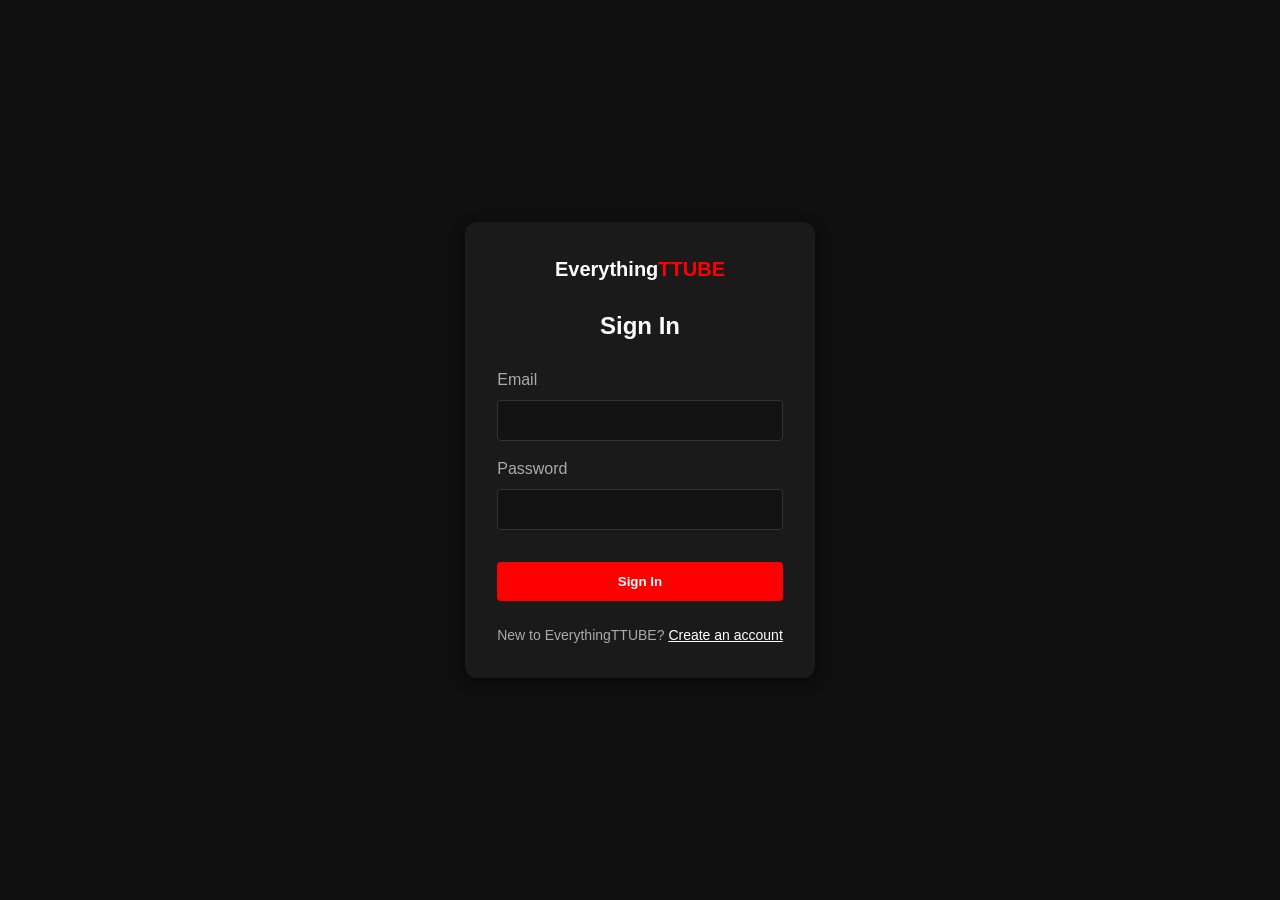
==== admin.html @ 3703082a "Auto-update frontend [skip ci]" ====
<!DOCTYPE html>
<html lang="en">
<head>
    <meta charset="UTF-8">
    <meta name="viewport" content="width=device-width, initial-scale=1.0">
    <title>EverythingTTUBE - Admin Moderation</title>
    <link rel="stylesheet" href="css/style.css">
    <link rel="stylesheet" href="https://cdnjs.cloudflare.com/ajax/libs/font-awesome/6.0.0/css/all.min.css">
    <style>
        .admin-table {
            width: 100%;
            background: var(--card-bg-color);
            border-radius: 12px;
            overflow: hidden;
            border: 1px solid var(--border-color);
        }
        .admin-table th, .admin-table td {
            padding: 16px;
            text-align: left;
            border-bottom: 1px solid var(--border-color);
        }
        .admin-table th { background: #222; }
        .reason-badge {
            background: #333;
            padding: 4px 8px;
            border-radius: 4px;
            font-size: 12px;
        }
        .action-btn-group {
            display: flex;
            gap: 8px;
        }
        .btn-remove { background: #c62828; color: white; border: none; padding: 6px 12px; border-radius: 4px; cursor: pointer; }
        .btn-dismiss { background: #2e7d32; color: white; border: none; padding: 6px 12px; border-radius: 4px; cursor: pointer; }
    </style>
</head>
<body>
    <header>
        <div class="header-left">
            <a href="index.html" class="logo">Everything<span>TTUBE</span> Admin</a>
        </div>
        <div class="header-right">
            <div id="user-info" class="user-info-container">
                <a href="auth.html" id="login-link" class="login-link">Sign In</a>
            </div>
        </div>
    </header>

    <div class="sidebar">
        <a href="index.html"><i class="fas fa-home"></i> Home</a>
        <hr style="margin: 12px 0; border: 0; border-top: 1px solid var(--border-color);">
        <a href="admin.html" class="active"><i class="fas fa-user-shield"></i> Pending Reports</a>
        <a href="users.html"><i class="fas fa-users"></i> User Management</a>
        <a href="logs.html"><i class="fas fa-list-ul"></i> System Logs</a>
    </div>

    <main>
        <h2 style="margin-bottom: 24px;">Content Moderation Queue</h2>
        <div class="admin-table">
            <table>
                <thead>
                    <tr>
                        <th>Video ID</th>
                        <th>Reporter</th>
                        <th>Reason</th>
                        <th>Date</th>
                        <th>Actions</th>
                    </tr>
                </thead>
                <tbody id="report-list">
                    <!-- Reports will be populated here -->
                </tbody>
            </table>
        </div>
    </main>

    <script src="js/config.js"></script>
    <script src="js/api.js"></script>
    <script>
        API.getReports = async () => {
            const token = localStorage.getItem('ett_token');
            const response = await fetch(`${CONFIG.ADMIN_URL}/moderation/admin/reports`, {
                headers: { 'Authorization': `Bearer ${token}` }
            });
            return await response.json();
        };

        API.takeModAction = async (reportId, action) => {
            const token = localStorage.getItem('ett_token');
            const response = await fetch(`${CONFIG.ADMIN_URL}/moderation/admin/action/${reportId}?action=${action}`, {
                method: 'POST',
                headers: { 'Authorization': `Bearer ${token}` }
            });
            return await response.json();
        };

        async function loadReports() {
            try {
                const reports = await API.getReports();
                const container = document.getElementById('report-list');
                
                if (reports.detail) {
                    container.innerHTML = `<tr><td colspan="5" style="text-align: center; color: var(--primary-color);">${reports.detail}</td></tr>`;
                    return;
                }

                if (reports.length === 0) {
                    container.innerHTML = '<tr><td colspan="5" style="text-align: center;">No pending reports. Great job!</td></tr>';
                    return;
                }

                container.innerHTML = reports.map(r => `
                    <tr>
                        <td>#${r.video_id}</td>
                        <td>User #${r.reporter_id}</td>
                        <td><span class="reason-badge">${r.reason}</span></td>
                        <td>${new Date(r.created_at).toLocaleDateString()}</td>
                        <td class="action-btn-group">
                            <button class="btn-remove" onclick="modAction(${r.id}, 'remove')">Remove</button>
                            <button class="btn-dismiss" onclick="modAction(${r.id}, 'dismiss')">Dismiss</button>
                        </td>
                    </tr>
                `).join('');
            } catch (err) {
                console.error("Admin error:", err);
            }
        }

        async function modAction(reportId, action) {
            if (confirm(`Confirm ${action} action for report #${reportId}?`)) {
                const result = await API.takeModAction(reportId, action);
                alert(result.message);
                loadReports();
            }
        }

        async function checkLogin() {
            const user = await API.getMe();
            const userInfo = document.getElementById('user-info');
            if (user && user.id) {
                if (user.role !== 'admin') {
                    alert("Unauthorized access. Admins only.");
                    location.href = 'index.html';
                    return;
                }
                userInfo.innerHTML = `
                    <span style="color: white; margin-right: 15px;">Admin: ${user.username}</span>
                    <button onclick="API.logout()" style="background: none; border: none; color: white; cursor: pointer;">Logout</button>
                `;
            } else {
                location.href = 'auth.html';
            }
        }

        document.addEventListener('DOMContentLoaded', () => {
            checkLogin();
            loadReports();
        });
    </script>
</body>
</html>
---- css/style.css ----
/* EverythingTTUBE Modern CSS Theme */
:root {
    --primary-color: #ff0000;
    --background-color: #0f0f0f;
    --card-bg-color: #1a1a1a;
    --text-color: #ffffff;
    --text-secondary: #aaaaaa;
    --sidebar-width: 240px;
    --header-height: 56px;
    --border-color: #333333;
}

* {
    box-sizing: border-box;
    margin: 0;
    padding: 0;
}

body {
    font-family: 'Roboto', Arial, sans-serif;
    background-color: var(--background-color);
    color: var(--text-color);
    line-height: 1.5;
}

/* Header */
header {
    height: var(--header-height);
    background-color: var(--background-color);
    display: flex;
    align-items: center;
    justify-content: space-between;
    padding: 0 16px;
    position: fixed;
    top: 0;
    width: 100%;
    z-index: 1000;
    border-bottom: 1px solid var(--border-color);
}

.logo {
    display: flex;
    align-items: center;
    font-weight: bold;
    font-size: 20px;
    color: var(--text-color);
    text-decoration: none;
}

.logo span {
    color: var(--primary-color);
}

.search-bar {
    flex: 0 1 600px;
    display: flex;
    background: #121212;
    border: 1px solid var(--border-color);
    border-radius: 40px;
    overflow: hidden;
    margin: 0 40px;
}

.search-bar input {
    flex: 1;
    background: transparent;
    border: none;
    color: white;
    padding: 8px 16px;
    outline: none;
}

.search-bar button {
    background: #222222;
    border: none;
    padding: 0 20px;
    color: white;
    cursor: pointer;
}

/* Sidebar */
.sidebar {
    width: var(--sidebar-width);
    height: calc(100vh - var(--header-height));
    position: fixed;
    top: var(--header-height);
    left: 0;
    padding: 12px;
    overflow-y: auto;
    background-color: var(--background-color);
}

.sidebar a {
    display: block;
    padding: 10px 12px;
    color: var(--text-color);
    text-decoration: none;
    border-radius: 8px;
    margin-bottom: 4px;
}

.sidebar a:hover {
    background-color: #272727;
}

/* Main Content */
main {
    margin-top: var(--header-height);
    margin-left: var(--sidebar-width);
    padding: 24px;
}

.video-grid {
    display: grid;
    grid-template-columns: repeat(auto-fill, minmax(250px, 1fr));
    gap: 16px;
}

.video-card {
    background-color: transparent;
    cursor: pointer;
}

.thumbnail {
    width: 100%;
    aspect-ratio: 16 / 9;
    background-color: #2a2a2a;
    border-radius: 12px;
    object-fit: cover;
    margin-bottom: 12px;
}

.video-info h3 {
    font-size: 16px;
    margin-bottom: 4px;
    display: -webkit-box;
    -webkit-line-clamp: 2;
    -webkit-box-orient: vertical;
    overflow: hidden;
}

.video-info p {
    color: var(--text-secondary);
    font-size: 14px;
}

/* Auth Page */
.auth-container {
    max-width: 400px;
    margin: 100px auto;
    background: var(--card-bg-color);
    padding: 32px;
    border-radius: 12px;
    box-shadow: 0 4px 12px rgba(0,0,0,0.5);
}

.auth-container h2 {
    margin-bottom: 24px;
    text-align: center;
}

.form-group {
    margin-bottom: 16px;
}

.form-group label {
    display: block;
    margin-bottom: 8px;
    color: var(--text-secondary);
}

.form-group input {
    width: 100%;
    padding: 12px;
    background: #121212;
    border: 1px solid var(--border-color);
    border-radius: 4px;
    color: white;
}

button.primary-btn {
    width: 100%;
    padding: 12px;
    background-color: var(--primary-color);
    color: white;
    border: none;
    border-radius: 4px;
    font-weight: bold;
    cursor: pointer;
    margin-top: 16px;
}

button.primary-btn:hover {
    background-color: #cc0000;
}

/* Tokens */
.token-badge {
    background: #222222;
    padding: 4px 12px;
    border-radius: 20px;
    font-size: 14px;
    display: flex;
    align-items: center;
    gap: 6px;
    color: #ffd700;
    border: 1px solid #444;
}

/* Studio specific styles moved to studio.html internal style but general ones here */
.status-badge {
    padding: 4px 8px;
    border-radius: 4px;
    font-size: 12px;
    font-weight: bold;
}
.status-ready { background: #2e7d32; color: white; }
.status-processing { background: #f57c00; color: white; }
.status-failed { background: #c62828; color: white; }

.action-icon {
    cursor: pointer;
    color: var(--text-secondary);
    margin-right: 12px;
}
.action-icon:hover { color: white; }
.delete-icon:hover { color: var(--primary-color); }

.video-manager {
    background: var(--card-bg-color);
    border-radius: 12px;
    border: 1px solid var(--border-color);
    overflow-x: auto;
}
.video-manager table {
    width: 100%;
    border-collapse: collapse;
}
.video-manager th, .video-manager td {
    padding: 16px;
    text-align: left;
    border-bottom: 1px solid var(--border-color);
}
.video-manager th {
    background: #222;
    color: var(--text-secondary);
    font-size: 12px;
    text-transform: uppercase;
}
.video-manager tr:hover { background: #252525; }

/* Responsive */
@media (max-width: 768px) {
    .sidebar {
        display: none;
    }
    main {
        margin-left: 0;
    }
    .search-bar {
        margin: 0 10px;
    }
}
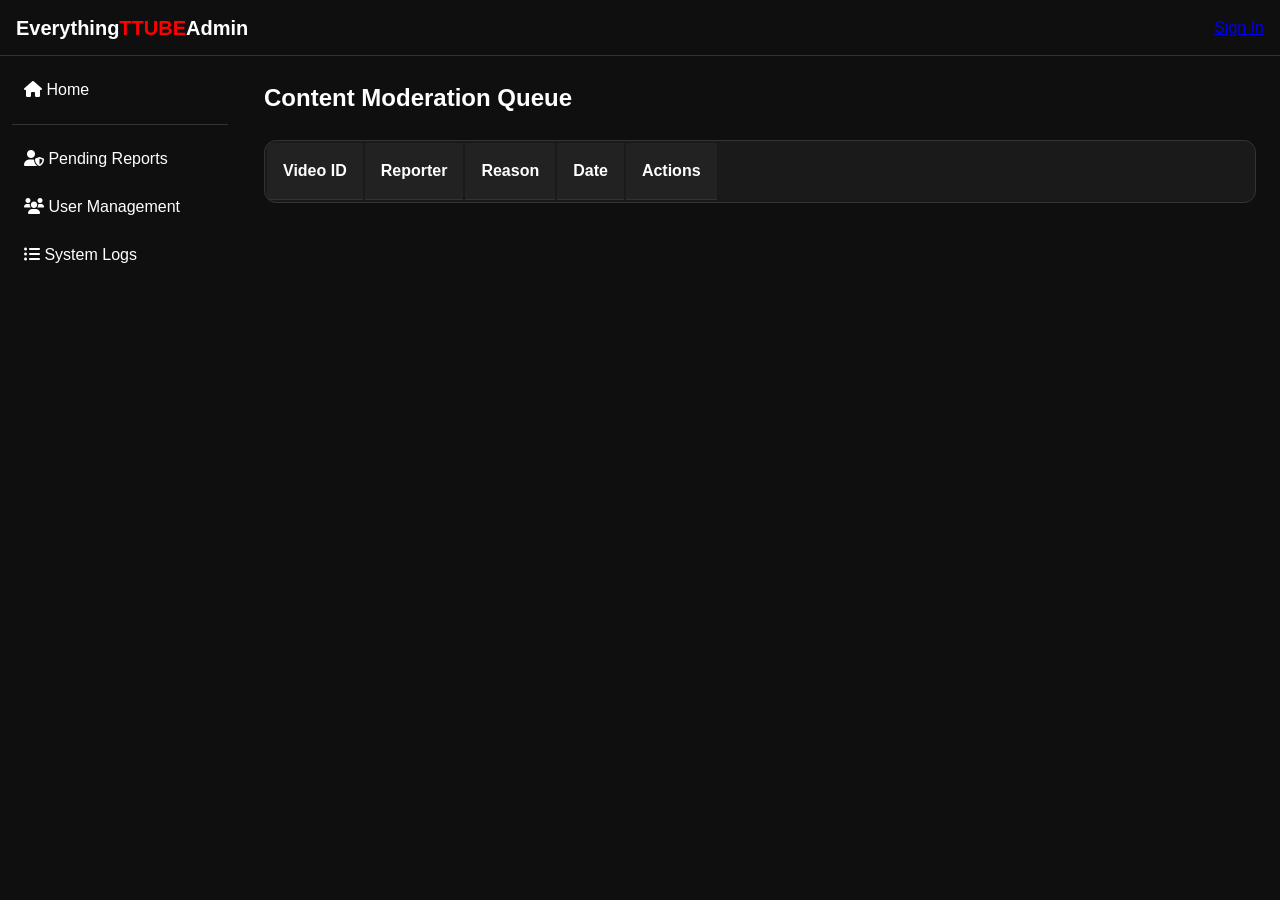
==== commit 73bc45c7: "Add files via upload" ====
--- a/admin.html
+++ b/admin.html
@@ -78,18 +78,13 @@
     <script src="js/api.js"></script>
     <script>
         API.getReports = async () => {
-            const token = localStorage.getItem('ett_token');
-            const response = await fetch(`${CONFIG.ADMIN_URL}/moderation/admin/reports`, {
-                headers: { 'Authorization': `Bearer ${token}` }
-            });
+            const response = await API.fetch(`${CONFIG.ADMIN_URL}/moderation/admin/reports`);
             return await response.json();
         };
 
         API.takeModAction = async (reportId, action) => {
-            const token = localStorage.getItem('ett_token');
-            const response = await fetch(`${CONFIG.ADMIN_URL}/moderation/admin/action/${reportId}?action=${action}`, {
-                method: 'POST',
-                headers: { 'Authorization': `Bearer ${token}` }
+            const response = await API.fetch(`${CONFIG.ADMIN_URL}/moderation/admin/action/${reportId}?action=${action}`, {
+                method: 'POST'
             });
             return await response.json();
         };
@@ -113,7 +108,7 @@
                     <tr>
                         <td>#${r.video_id}</td>
                         <td>User #${r.reporter_id}</td>
-                        <td><span class="reason-badge">${r.reason}</span></td>
+                        <td><span class="reason-badge">${API.escapeHTML(r.reason)}</span></td>
                         <td>${new Date(r.created_at).toLocaleDateString()}</td>
                         <td class="action-btn-group">
                             <button class="btn-remove" onclick="modAction(${r.id}, 'remove')">Remove</button>
@@ -144,7 +139,7 @@
                     return;
                 }
                 userInfo.innerHTML = `
-                    <span style="color: white; margin-right: 15px;">Admin: ${user.username}</span>
+                    <span style="color: white; margin-right: 15px;">Admin: ${API.escapeHTML(user.username)}</span>
                     <button onclick="API.logout()" style="background: none; border: none; color: white; cursor: pointer;">Logout</button>
                 `;
             } else {
--- a/css/style.css
+++ b/css/style.css
@@ -121,18 +121,20 @@
     cursor: pointer;
 }
 
-.thumbnail {
+.video-card .thumbnail {
     width: 100%;
     aspect-ratio: 16 / 9;
-    background-color: #2a2a2a;
+    object-fit: cover;
     border-radius: 12px;
-    object-fit: cover;
-    margin-bottom: 12px;
+}
+
+.video-info {
+    padding: 12px 0;
 }
 
 .video-info h3 {
     font-size: 16px;
-    margin-bottom: 4px;
+    margin-bottom: 6px;
     display: -webkit-box;
     -webkit-line-clamp: 2;
     -webkit-box-orient: vertical;
@@ -140,8 +142,22 @@
 }
 
 .video-info p {
-    color: var(--text-secondary);
     font-size: 14px;
+    color: var(--text-secondary);
+}
+
+.video-meta-top {
+    display: flex;
+    gap: 12px;
+    align-items: flex-start;
+}
+
+.owner-avatar-small {
+    width: 36px;
+    height: 36px;
+    border-radius: 50%;
+    object-fit: cover;
+    background: #333;
 }
 
 /* Auth Page */
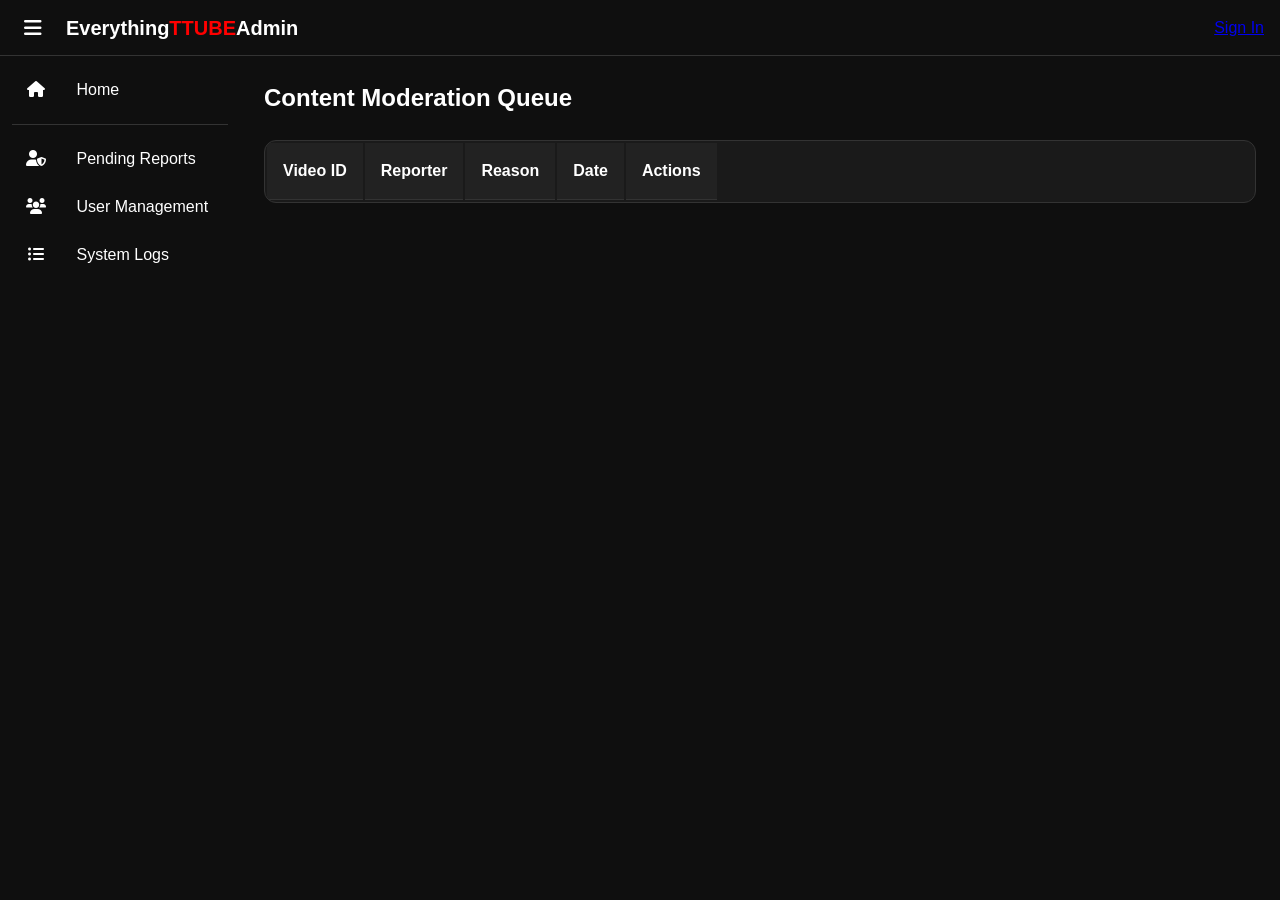
==== commit 8a726d8a: "Add files via upload" ====
--- a/admin.html
+++ b/admin.html
@@ -37,6 +37,9 @@
 <body>
     <header>
         <div class="header-left">
+            <button id="menu-toggle" class="menu-btn" aria-label="Toggle navigation menu">
+                <i class="fas fa-bars"></i>
+            </button>
             <a href="index.html" class="logo">Everything<span>TTUBE</span> Admin</a>
         </div>
         <div class="header-right">
@@ -47,11 +50,11 @@
     </header>
 
     <div class="sidebar">
-        <a href="index.html"><i class="fas fa-home"></i> Home</a>
+        <a href="index.html"><i class="fas fa-home"></i> <span>Home</span></a>
         <hr style="margin: 12px 0; border: 0; border-top: 1px solid var(--border-color);">
-        <a href="admin.html" class="active"><i class="fas fa-user-shield"></i> Pending Reports</a>
-        <a href="users.html"><i class="fas fa-users"></i> User Management</a>
-        <a href="logs.html"><i class="fas fa-list-ul"></i> System Logs</a>
+        <a href="admin.html" class="active"><i class="fas fa-user-shield"></i> <span>Pending Reports</span></a>
+        <a href="users.html"><i class="fas fa-users"></i> <span>User Management</span></a>
+        <a href="logs.html"><i class="fas fa-list-ul"></i> <span>System Logs</span></a>
     </div>
 
     <main>
@@ -147,6 +150,12 @@
             }
         }
 
+        // Mobile Menu Toggle
+        document.getElementById('menu-toggle').addEventListener('click', () => {
+            document.querySelector('.sidebar').classList.toggle('active');
+            document.querySelector('main').classList.toggle('shifted');
+        });
+
         document.addEventListener('DOMContentLoaded', () => {
             checkLogin();
             loadReports();
--- a/css/style.css
+++ b/css/style.css
@@ -51,6 +51,29 @@
     color: var(--primary-color);
 }
 
+.header-left {
+    display: flex;
+    align-items: center;
+    gap: 16px;
+}
+
+.menu-btn {
+    background: none;
+    border: none;
+    color: white;
+    font-size: 20px;
+    cursor: pointer;
+    padding: 8px;
+    border-radius: 50%;
+    display: flex;
+    align-items: center;
+    justify-content: center;
+}
+
+.menu-btn:hover {
+    background: #222;
+}
+
 .search-bar {
     flex: 0 1 600px;
     display: flex;
@@ -76,6 +99,18 @@
     padding: 0 20px;
     color: white;
     cursor: pointer;
+}
+
+.header-right {
+    display: flex;
+    align-items: center;
+    gap: 8px;
+}
+
+.user-info-container {
+    display: flex;
+    align-items: center;
+    gap: 12px;
 }
 
 /* Sidebar */
@@ -103,6 +138,12 @@
     background-color: #272727;
 }
 
+.sidebar a i {
+    margin-right: 24px;
+    width: 24px;
+    text-align: center;
+}
+
 /* Main Content */
 main {
     margin-top: var(--header-height);
@@ -266,14 +307,81 @@
 .video-manager tr:hover { background: #252525; }
 
 /* Responsive */
+.skeleton {
+    background: linear-gradient(90deg, #1a1a1a 25%, #222 50%, #1a1a1a 75%);
+    background-size: 200% 100%;
+    animation: skeleton-loading 1.5s infinite;
+    border-radius: 12px;
+}
+
+@keyframes skeleton-loading {
+    0% { background-position: 200% 0; }
+    100% { background-position: -200% 0; }
+}
+
+.video-card.skeleton-card .thumbnail {
+    aspect-ratio: 16/9;
+    width: 100%;
+    margin-bottom: 12px;
+}
+
+.video-card.skeleton-card .text-line {
+    height: 12px;
+    margin-bottom: 8px;
+    border-radius: 4px;
+}
+
+@media (max-width: 1024px) {
+    :root {
+        --sidebar-width: 72px;
+    }
+    .sidebar a span {
+        display: none;
+    }
+    .sidebar a {
+        text-align: center;
+        padding: 16px 0;
+    }
+    .sidebar a i {
+        margin: 0;
+        font-size: 20px;
+    }
+}
+
 @media (max-width: 768px) {
+    :root {
+        --sidebar-width: 240px;
+    }
     .sidebar {
-        display: none;
+        transform: translateX(-100%);
+        transition: transform 0.3s ease;
+        z-index: 1001;
+        background: var(--background-color);
+        box-shadow: 4px 0 12px rgba(0,0,0,0.5);
+    }
+    .sidebar.active {
+        transform: translateX(0);
     }
     main {
-        margin-left: 0;
+        margin-left: 0 !important;
     }
     .search-bar {
         margin: 0 10px;
-    }
-}
+        flex: 1;
+    }
+    .logo span {
+        display: none;
+    }
+}
+
+@media (max-width: 480px) {
+    .header-right .token-badge {
+        display: none;
+    }
+    .search-bar {
+        display: none; /* We'll hide it for now, can add a search icon toggle later */
+    }
+    .header-left .logo {
+        font-size: 16px;
+    }
+}
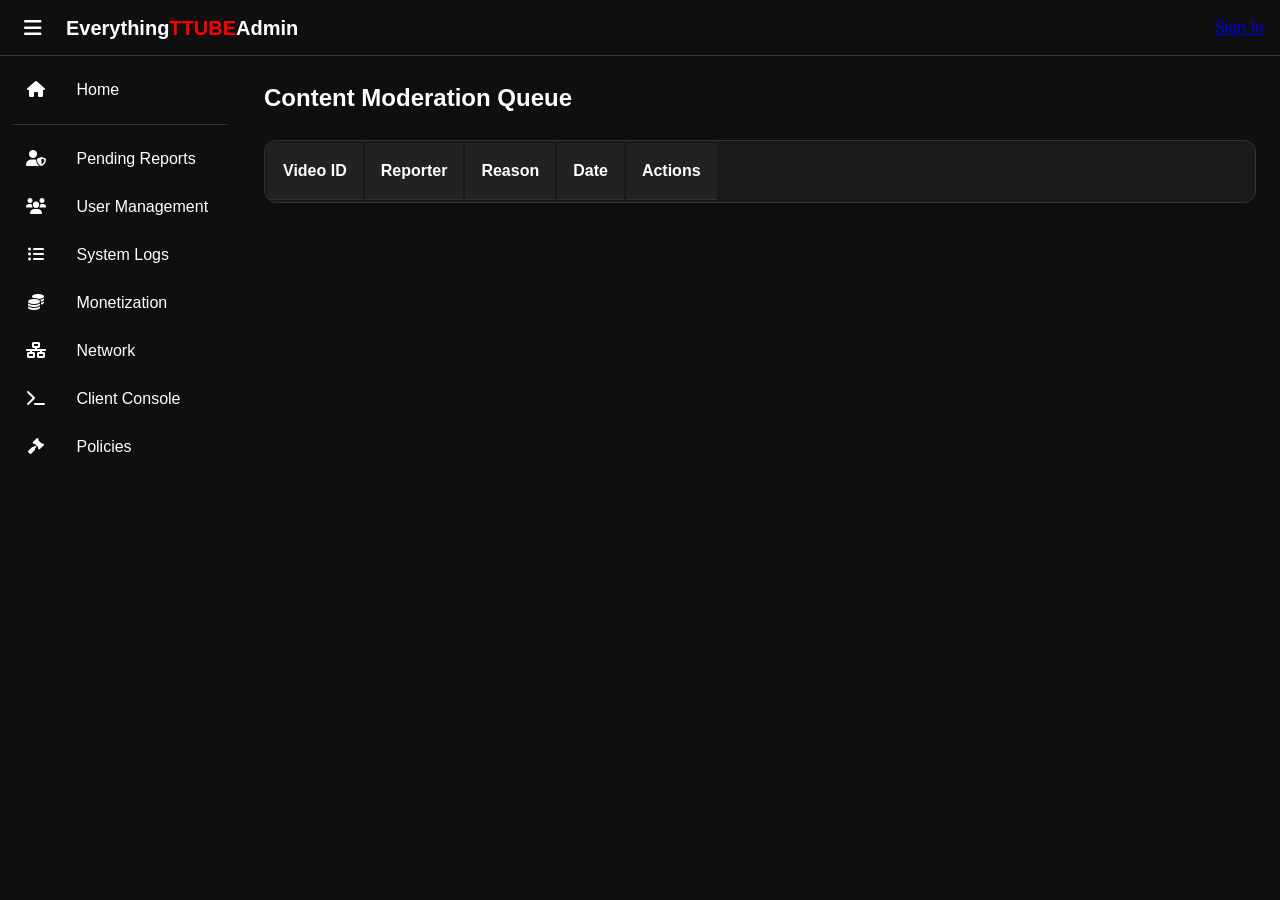
==== commit 2a048abc: "Add files via upload" ====
--- a/admin.html
+++ b/admin.html
@@ -55,6 +55,10 @@
         <a href="admin.html" class="active"><i class="fas fa-user-shield"></i> <span>Pending Reports</span></a>
         <a href="users.html"><i class="fas fa-users"></i> <span>User Management</span></a>
         <a href="logs.html"><i class="fas fa-list-ul"></i> <span>System Logs</span></a>
+        <a href="tokens.html"><i class="fas fa-coins"></i> <span>Monetization</span></a>
+        <a href="network.html"><i class="fas fa-network-wired"></i> <span>Network</span></a>
+        <a href="console.html"><i class="fas fa-terminal"></i> <span>Client Console</span></a>
+        <a href="policies.html"><i class="fas fa-gavel"></i> <span>Policies</span></a>
     </div>
 
     <main>
